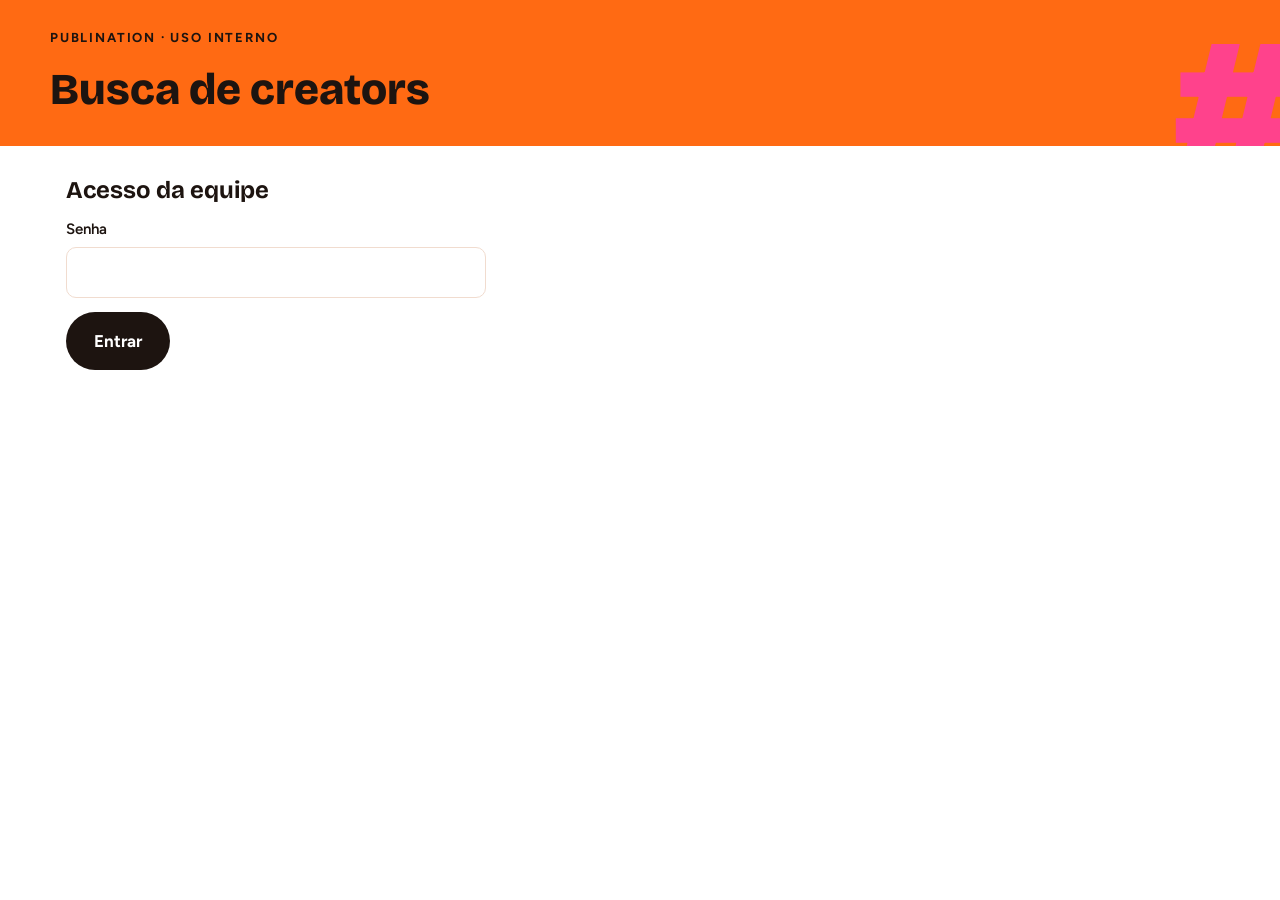
==== busca.html @ 856a25f0 "Site da Base de Creators Publi" ====
<!doctype html>
<html lang="pt-BR">
<head>
<meta charset="utf-8">
<meta name="viewport" content="width=device-width, initial-scale=1, viewport-fit=cover">
<meta name="robots" content="noindex, nofollow">
<title>Busca de Creators Publi</title>
<link rel="preconnect" href="https://fonts.googleapis.com">
<link rel="preconnect" href="https://fonts.gstatic.com" crossorigin>
<link rel="stylesheet" href="https://fonts.googleapis.com/css2?family=Bricolage+Grotesque:opsz,wght@12..96,600;12..96,800&family=Figtree:wght@400;600;700&display=swap">
<link rel="stylesheet" href="styles.css">
<style>
  .faixa { padding-block: 28px 32px; }
  .faixa h1 { font-size: clamp(30px, 5vw, 44px); max-width: none; }
  .faixa::after { font-size: clamp(120px, 20vw, 200px); }
  .miolo { max-width: 1180px; }
  .entrar { max-width: 420px; display: grid; gap: 14px; }
  .filtros {
    display: grid; gap: 12px;
    grid-template-columns: 2fr repeat(4, 1fr) 0.7fr 0.7fr;
    align-items: end;
    background: var(--superficie); border-radius: var(--raio); padding: 16px;
  }
  .filtros > * { min-width: 0; }
  .filtros label { font-size: 13px; }
  @media (max-width: 1000px) { .filtros { grid-template-columns: 1fr 1fr 1fr; } .filtros .busca-texto { grid-column: 1 / -1; } }
  @media (max-width: 560px) { .filtros { grid-template-columns: 1fr 1fr; } }
  .barra { display: flex; justify-content: space-between; align-items: center; gap: 12px; flex-wrap: wrap; margin: 20px 0 14px; }
  .total { font-weight: 700; font-variant-numeric: tabular-nums; }
  .cards { display: grid; gap: 16px; grid-template-columns: repeat(auto-fill, minmax(300px, 1fr)); }
  .card {
    border: 1.5px solid var(--linha); border-radius: var(--raio); padding: 18px;
    display: grid; gap: 12px; align-content: start; background: var(--fundo); min-width: 0;
  }
  .topo { display: flex; gap: 14px; align-items: center; min-width: 0; }
  .avatar {
    width: 64px; height: 64px; border-radius: 50%; flex: none; overflow: hidden;
    background: var(--laranja); color: var(--sobre-laranja);
    display: grid; place-items: center; font-family: var(--display); font-weight: 800; font-size: 22px;
  }
  .avatar img { width: 100%; height: 100%; object-fit: cover; }
  .topo > div { min-width: 0; }
  .card h3 { font-size: 19px; overflow-wrap: anywhere; }
  .meta { color: var(--tinta-suave); font-size: 14px; }
  .redes { display: flex; gap: 12px; flex-wrap: wrap; font-size: 14px; font-weight: 600; }
  .redes a { text-decoration: none; border-bottom: 1.5px solid var(--rosa); }
  .tags { display: flex; flex-wrap: wrap; gap: 6px; }
  .tag { font-size: 12px; padding: 4px 10px; border-radius: 999px; background: var(--superficie); }
  .tag.nicho { background: var(--tinta); color: var(--fundo); }
  .tag.seg { background: color-mix(in srgb, var(--rosa) 18%, transparent); font-weight: 700; }
  .bio { font-size: 14px; margin: 0; overflow-wrap: anywhere; }
  .refs { display: flex; gap: 10px; flex-wrap: wrap; font-size: 13px; }
  .contato { display: grid; gap: 6px; border-top: 1px solid var(--linha); padding-top: 12px; font-size: 14px; }
  .contato div { display: flex; justify-content: space-between; align-items: center; gap: 8px; min-width: 0; }
  .contato span { overflow-wrap: anywhere; min-width: 0; }
  .copiar { font: inherit; font-size: 12px; font-weight: 700; background: none; border: 1.5px solid var(--linha); color: var(--tinta); border-radius: 999px; padding: 4px 10px; cursor: pointer; flex: none; }
  .copiar:hover { border-color: var(--tinta); }
  .vazio { padding: 48px 16px; text-align: center; color: var(--tinta-suave); }
  .mais { display: flex; justify-content: center; margin-top: 24px; }
</style>
</head>
<body>

<header class="faixa">
  <div class="faixa-interna" style="max-width:1180px">
    <div class="marca">Publination · uso interno</div>
    <h1>Busca de creators</h1>
  </div>
</header>

<main class="miolo">
  <form id="entrar" class="entrar">
    <h2 style="font-size:24px">Acesso da equipe</h2>
    <div class="campo">
      <label for="senha">Senha</label>
      <input type="password" id="senha" autocomplete="current-password" required>
    </div>
    <div id="aviso-entrar" class="aviso erro" role="alert" hidden></div>
    <div><button class="botao" type="submit" id="btn-entrar">Entrar</button></div>
  </form>

  <section id="painel" hidden>
    <div class="filtros">
      <div class="campo busca-texto">
        <label for="f-texto">Buscar</label>
        <input type="search" id="f-texto" placeholder="Nome, @, cidade ou palavra da bio">
      </div>
      <div class="campo"><label for="f-nicho">Nicho</label><select id="f-nicho"><option value="">Todos</option></select></div>
      <div class="campo"><label for="f-estado">Estado</label><select id="f-estado"><option value="">Todos</option></select></div>
      <div class="campo"><label for="f-seg">Seguidores</label><select id="f-seg"><option value="">Todas as faixas</option></select></div>
      <div class="campo"><label for="f-formato">Formato</label><select id="f-formato"><option value="">Todos</option></select></div>
      <div class="campo"><label for="f-idmin">Idade mín.</label><input type="number" id="f-idmin" min="0" max="99" inputmode="numeric"></div>
      <div class="campo"><label for="f-idmax">Idade máx.</label><input type="number" id="f-idmax" min="0" max="99" inputmode="numeric"></div>
    </div>
    <div class="barra">
      <div class="total" id="total" aria-live="polite"></div>
      <div style="display:flex;gap:8px;flex-wrap:wrap">
        <button class="botao-sec" type="button" id="limpar">Limpar filtros</button>
        <button class="botao-sec" type="button" id="atualizar">Atualizar lista</button>
      </div>
    </div>
    <div class="cards" id="cards"></div>
    <div class="mais"><button class="botao-sec" type="button" id="mais" hidden>Mostrar mais</button></div>
  </section>
</main>

<script src="config.js"></script>
<script>
(function () {
  var SEGUIDORES = ["Até 10 mil","10 a 50 mil","50 a 100 mil","100 a 500 mil","500 mil a 1 milhão","Mais de 1 milhão"];
  var POR_PAGINA = 48;
  var todos = [], filtrados = [], mostrando = 0, senha = "";
  var $ = function (id) { return document.getElementById(id); };

  function guardar(s) { try { sessionStorage.setItem("basePubliSenha", s); } catch (e) {} }
  function lerGuardada() { try { return sessionStorage.getItem("basePubliSenha") || ""; } catch (e) { return ""; } }

  function idade(txt) {
    if (!txt) return null;
    var a, m, d, p;
    if ((p = txt.match(/^(\d{4})-(\d{2})-(\d{2})/))) { a = +p[1]; m = +p[2]; d = +p[3]; }
    else if ((p = txt.match(/^(\d{1,2})\/(\d{1,2})\/(\d{4})/))) { d = +p[1]; m = +p[2]; a = +p[3]; }
    else return null;
    var h = new Date(), r = h.getFullYear() - a;
    if (h.getMonth() + 1 < m || (h.getMonth() + 1 === m && h.getDate() < d)) r--;
    return r;
  }
  function semAcento(s) { return (s || "").normalize("NFD").replace(/[̀-ͯ]/g, "").toLowerCase(); }
  function lista(s) { return (s || "").split(",").map(function (x) { return x.trim(); }).filter(Boolean); }

  function carregar() {
    var url = window.BASE_PUBLI && window.BASE_PUBLI.SCRIPT_URL;
    if (!url || url.indexOf("http") !== 0) { erroEntrar("A URL do Apps Script ainda não foi colocada no arquivo config.js."); return Promise.resolve(); }
    $("btn-entrar").disabled = true; $("btn-entrar").textContent = "Carregando...";
    $("total").textContent = "Carregando...";
    return fetch(url + "?acao=listar&senha=" + encodeURIComponent(senha))
      .then(function (r) { return r.json(); })
      .then(function (res) {
        if (!res.ok) {
          guardar("");
          $("painel").hidden = true; $("entrar").hidden = false;
          erroEntrar(res.erro === "senha" ? "Senha incorreta." : "Não foi possível carregar a lista.");
          return;
        }
        guardar(senha);
        // Mantém só o cadastro mais recente de cada @
        var mapa = {};
        res.creators.forEach(function (c) { mapa[c.instagram] = c; });
        todos = Object.keys(mapa).map(function (k) {
          var c = mapa[k];
          c._idade = idade(c.nascimento);
          c._nichos = lista(c.nichos);
          c._formatos = lista(c.formatos);
          c._busca = semAcento([c.nome, c.instagram, c.tiktok, c.cidade, c.estado, c.bio, c.nichos].join(" "));
          return c;
        }).sort(function (a, b) { return (b.dataCadastro || "").localeCompare(a.dataCadastro || ""); });
        montarFiltros();
        $("entrar").hidden = true; $("painel").hidden = false;
        filtrar();
      })
      .catch(function () { erroEntrar("Não foi possível conectar. Tente de novo."); })
      .then(function () { $("btn-entrar").disabled = false; $("btn-entrar").textContent = "Entrar"; });
  }
  function erroEntrar(t) { $("aviso-entrar").textContent = t; $("aviso-entrar").hidden = false; }

  function preencherSelect(id, valores) {
    var sel = $(id), atual = sel.value;
    while (sel.options.length > 1) sel.remove(1);
    valores.forEach(function (v) { var o = document.createElement("option"); o.value = v; o.textContent = v; sel.appendChild(o); });
    sel.value = atual;
  }
  function unicos(fn) {
    var s = {};
    todos.forEach(function (c) { fn(c).forEach(function (v) { if (v) s[v] = 1; }); });
    return Object.keys(s).sort(function (a, b) { return a.localeCompare(b, "pt-BR"); });
  }
  function montarFiltros() {
    preencherSelect("f-nicho", unicos(function (c) { return c._nichos; }));
    preencherSelect("f-estado", unicos(function (c) { return [c.estado]; }));
    preencherSelect("f-formato", unicos(function (c) { return c._formatos; }));
    var segs = unicos(function (c) { return [c.seguidores]; });
    preencherSelect("f-seg", SEGUIDORES.filter(function (s) { return segs.indexOf(s) > -1; }));
  }

  function filtrar() {
    var t = semAcento($("f-texto").value.trim()).replace(/^@/, "");
    var nicho = $("f-nicho").value, uf = $("f-estado").value, seg = $("f-seg").value, fmt = $("f-formato").value;
    var min = $("f-idmin").value === "" ? null : +$("f-idmin").value;
    var max = $("f-idmax").value === "" ? null : +$("f-idmax").value;
    filtrados = todos.filter(function (c) {
      if (t && c._busca.indexOf(t) === -1) return false;
      if (nicho && c._nichos.indexOf(nicho) === -1) return false;
      if (uf && c.estado !== uf) return false;
      if (seg && c.seguidores !== seg) return false;
      if (fmt && c._formatos.indexOf(fmt) === -1) return false;
      if (min !== null && (c._idade === null || c._idade < min)) return false;
      if (max !== null && (c._idade === null || c._idade > max)) return false;
      return true;
    });
    var n = filtrados.length;
    $("total").textContent = n.toLocaleString("pt-BR") + (n === 1 ? " creator encontrado" : " creators encontrados") + " de " + todos.length.toLocaleString("pt-BR");
    $("cards").innerHTML = ""; mostrando = 0;
    if (!n) {
      var v = document.createElement("div"); v.className = "vazio";
      v.textContent = todos.length ? "Nenhum creator com esses filtros. Tente tirar algum." : "Ainda não tem ninguém cadastrado. Assim que o link for divulgado, os cadastros aparecem aqui.";
      $("cards").appendChild(v);
    }
    mostrarMais();
  }

  function el(tag, cls, texto) { var e = document.createElement(tag); if (cls) e.className = cls; if (texto != null) e.textContent = texto; return e; }
  function link(href, texto) { var a = el("a", null, texto); a.href = href; a.target = "_blank"; a.rel = "noopener"; return a; }
  function seguro(u) { return /^https?:\/\//i.test(u || "") ? u : ""; }
  function iniciais(n) { return (n || "?").trim().split(/\s+/).slice(0, 2).map(function (p) { return p[0]; }).join("").toUpperCase(); }

  function linhaContato(rotulo, valor, extra) {
    var d = el("div");
    var s = el("span"); s.appendChild(el("strong", null, rotulo + ": "));
    if (extra) s.appendChild(extra); else s.appendChild(document.createTextNode(valor));
    var b = el("button", "copiar", "Copiar"); b.type = "button";
    b.addEventListener("click", function () {
      var ok = function () { b.textContent = "Copiado"; setTimeout(function () { b.textContent = "Copiar"; }, 1500); };
      if (navigator.clipboard) navigator.clipboard.writeText(valor).then(ok, function () {});
    });
    d.appendChild(s); d.appendChild(b); return d;
  }

  function card(c) {
    var k = el("article", "card");
    var topo = el("div", "topo");
    var av = el("div", "avatar");
    if (seguro(c.foto)) { var im = new Image(); im.src = c.foto; im.alt = ""; im.loading = "lazy"; im.onerror = function () { av.textContent = iniciais(c.nome); }; av.appendChild(im); }
    else av.textContent = iniciais(c.nome);
    var info = el("div");
    info.appendChild(el("h3", null, c.nome));
    var partes = [];
    if (c._idade !== null) partes.push(c._idade + " anos");
    if (c.cidade || c.estado) partes.push([c.cidade, c.estado].filter(Boolean).join("/"));
    info.appendChild(el("div", "meta", partes.join(" · ")));
    topo.appendChild(av); topo.appendChild(info); k.appendChild(topo);

    var redes = el("div", "redes");
    redes.appendChild(link("https://www.instagram.com/" + encodeURIComponent(c.instagram) + "/", "@" + c.instagram));
    if (c.tiktok) redes.appendChild(link("https://www.tiktok.com/@" + encodeURIComponent(c.tiktok), "TikTok @" + c.tiktok));
    k.appendChild(redes);

    var tags = el("div", "tags");
    if (c.seguidores) tags.appendChild(el("span", "tag seg", c.seguidores));
    c._nichos.forEach(function (n) { tags.appendChild(el("span", "tag nicho", n)); });
    c._formatos.forEach(function (f) { tags.appendChild(el("span", "tag", f)); });
    k.appendChild(tags);

    if (c.bio) k.appendChild(el("p", "bio", c.bio));

    var refs = [c.ref1, c.ref2, c.ref3].map(seguro).filter(Boolean);
    if (refs.length) {
      var r = el("div", "refs"); r.appendChild(el("strong", null, "Referências:"));
      refs.forEach(function (u, i) { r.appendChild(link(u, "Conteúdo " + (i + 1))); });
      k.appendChild(r);
    }

    var ct = el("div", "contato");
    if (c.whatsapp) {
      var num = c.whatsapp.replace(/\D/g, "");
      if (num.length <= 11) num = "55" + num;
      ct.appendChild(linhaContato("WhatsApp", c.whatsapp, link("https://wa.me/" + num, c.whatsapp)));
    }
    if (c.email) ct.appendChild(linhaContato("E-mail", c.email));
    if (c.responsavel) ct.appendChild(el("div", "meta", "Menor de idade. Responsável: " + c.responsavel));
    ct.appendChild(el("div", "meta", "Cadastro em " + (c.dataCadastro || "").slice(0, 10).split("-").reverse().join("/")));
    k.appendChild(ct);
    return k;
  }

  function mostrarMais() {
    var frag = document.createDocumentFragment();
    filtrados.slice(mostrando, mostrando + POR_PAGINA).forEach(function (c) { frag.appendChild(card(c)); });
    $("cards").appendChild(frag);
    mostrando = Math.min(filtrados.length, mostrando + POR_PAGINA);
    $("mais").hidden = mostrando >= filtrados.length;
  }

  var espera;
  ["f-texto", "f-idmin", "f-idmax"].forEach(function (id) { $(id).addEventListener("input", function () { clearTimeout(espera); espera = setTimeout(filtrar, 200); }); });
  ["f-nicho", "f-estado", "f-seg", "f-formato"].forEach(function (id) { $(id).addEventListener("change", filtrar); });
  $("mais").addEventListener("click", mostrarMais);
  $("limpar").addEventListener("click", function () {
    ["f-texto", "f-nicho", "f-estado", "f-seg", "f-formato", "f-idmin", "f-idmax"].forEach(function (id) { $(id).value = ""; });
    filtrar();
  });
  $("atualizar").addEventListener("click", carregar);
  $("entrar").addEventListener("submit", function (e) {
    e.preventDefault(); $("aviso-entrar").hidden = true;
    senha = $("senha").value; carregar();
  });

  senha = lerGuardada();
  if (senha) carregar();
})();
</script>
</body>
</html>
---- styles.css ----
/* Base de Creators Publi
   Layout: faixa laranja de abertura com o título grande, conteúdo em coluna única centralizada,
   seções do formulário separadas por título e linha, chips clicáveis para escolhas múltiplas. */
:root {
  --laranja: #ff6a13;
  --laranja-forte: #e2540a;
  --rosa: #ff3e9a;
  --tinta: #1d1410;
  --tinta-suave: #6b5a50;
  --fundo: #ffffff;
  --superficie: #fff3eb;
  --linha: #f1dccf;
  --campo: #ffffff;
  --sobre-laranja: #1d1410;
  --erro: #c4252f;
  --ok: #1f8a4c;
  --display: "Bricolage Grotesque", "Arial Black", system-ui, sans-serif;
  --texto: "Figtree", system-ui, -apple-system, "Segoe UI", sans-serif;
  --raio: 14px;
}
@media (prefers-color-scheme: dark) {
  :root {
    --tinta: #fbefe7;
    --tinta-suave: #c3ac9f;
    --fundo: #17110e;
    --superficie: #241a15;
    --linha: #3a2b23;
    --campo: #1d1612;
    --erro: #ff6b72;
    --ok: #4fd18a;
    color-scheme: dark;
  }
}

* { box-sizing: border-box; }
[hidden] { display: none !important; }
html { -webkit-text-size-adjust: 100%; }
body {
  margin: 0;
  background: var(--fundo);
  color: var(--tinta);
  font-family: var(--texto);
  font-size: 16px;
  line-height: 1.55;
}
img { max-width: 100%; display: block; }
a { color: inherit; }
h1, h2, h3 { font-family: var(--display); line-height: 1.08; text-wrap: balance; margin: 0; }

.faixa {
  background: var(--laranja);
  color: var(--sobre-laranja);
  padding-block: 44px 56px;
  padding-left: max(16px, env(safe-area-inset-left, 0px));
  padding-right: max(16px, env(safe-area-inset-right, 0px));
  position: relative;
  overflow: hidden;
}
.faixa::after {
  content: "#";
  position: absolute;
  right: -0.08em;
  bottom: -0.32em;
  font-family: var(--display);
  font-weight: 800;
  font-size: clamp(180px, 34vw, 360px);
  line-height: 1;
  color: var(--rosa);
  opacity: 0.9;
  pointer-events: none;
}
.faixa-interna { max-width: 760px; margin: 0 auto; position: relative; z-index: 1; }
.marca {
  font-weight: 700;
  letter-spacing: 0.14em;
  text-transform: uppercase;
  font-size: 13px;
  margin-bottom: 18px;
}
.faixa h1 { font-size: clamp(38px, 7vw, 64px); font-weight: 800; max-width: 14ch; }
.faixa p { font-size: 18px; max-width: 46ch; margin: 16px 0 0; }

.miolo {
  max-width: 760px;
  margin: 0 auto;
  padding-block: 32px 64px;
  padding-left: max(16px, env(safe-area-inset-left, 0px));
  padding-right: max(16px, env(safe-area-inset-right, 0px));
}

.secao { display: grid; gap: 18px; padding-block: 28px; border-top: 1px solid var(--linha); }
.secao:first-of-type { border-top: 0; padding-top: 0; }
.secao h2 { font-size: 24px; font-weight: 700; }
.secao h2 span { color: var(--laranja); }
.dica { color: var(--tinta-suave); font-size: 14px; margin: -10px 0 0; }

.grade { display: grid; gap: 16px; grid-template-columns: 1fr 1fr; }
.grade > * { min-width: 0; }
.grade .inteiro { grid-column: 1 / -1; }
@media (max-width: 560px) { .grade { grid-template-columns: 1fr; } }

.campo { display: grid; gap: 6px; }
label, .rotulo { font-weight: 600; font-size: 15px; }
.opcional { font-weight: 400; color: var(--tinta-suave); font-size: 13px; }
input[type="text"], input[type="email"], input[type="tel"], input[type="url"], input[type="date"],
input[type="password"], input[type="search"], input[type="number"], select, textarea {
  width: 100%;
  font: inherit;
  color: var(--tinta);
  background: var(--campo);
  border: 1.5px solid var(--linha);
  border-radius: 10px;
  padding: 12px 14px;
  min-height: 48px;
}
textarea { resize: vertical; min-height: 96px; }
input:focus, select:focus, textarea:focus, button:focus-visible, .chip input:focus-visible + span {
  outline: 3px solid color-mix(in srgb, var(--laranja) 55%, transparent);
  outline-offset: 1px;
  border-color: var(--laranja);
}
.prefixo { position: relative; }
.prefixo span {
  position: absolute; left: 14px; top: 50%; transform: translateY(-50%);
  color: var(--tinta-suave); pointer-events: none;
}
.prefixo input { padding-left: 32px; }
.contador { font-size: 13px; color: var(--tinta-suave); text-align: right; }

.chips { display: flex; flex-wrap: wrap; gap: 8px; }
.chip { position: relative; }
.chip input { position: absolute; opacity: 0; inset: 0; margin: 0; cursor: pointer; }
.chip span {
  display: inline-block;
  padding: 9px 15px;
  border-radius: 999px;
  border: 1.5px solid var(--linha);
  background: var(--campo);
  font-size: 15px;
  cursor: pointer;
  user-select: none;
  transition: background .15s, border-color .15s, color .15s;
}
.chip input:checked + span { background: var(--tinta); color: var(--fundo); border-color: var(--tinta); }
.chip input:disabled:not(:checked) + span { opacity: .45; cursor: not-allowed; }

.foto-area { display: flex; gap: 16px; align-items: center; flex-wrap: wrap; }
.foto-previa {
  width: 88px; height: 88px; border-radius: 50%;
  background: var(--superficie); border: 2px dashed var(--linha);
  display: grid; place-items: center; overflow: hidden; flex: none;
  color: var(--tinta-suave); font-size: 13px; text-align: center;
}
.foto-previa img { width: 100%; height: 100%; object-fit: cover; }

.consentimento {
  display: flex; gap: 12px; align-items: flex-start;
  background: var(--superficie); border-radius: var(--raio); padding: 16px;
  font-size: 14px;
}
.consentimento input { width: 20px; height: 20px; margin-top: 2px; flex: none; accent-color: var(--laranja); }

.botao {
  font: inherit; font-weight: 700; font-size: 17px;
  background: var(--tinta); color: var(--fundo);
  border: 0; border-radius: 999px; padding: 16px 28px; cursor: pointer;
  min-height: 52px;
}
.botao:hover { background: var(--laranja-forte); color: #fff; }
.botao[disabled] { opacity: .6; cursor: wait; }
.botao-sec {
  font: inherit; font-weight: 600; font-size: 14px;
  background: transparent; color: var(--tinta);
  border: 1.5px solid var(--linha); border-radius: 999px; padding: 8px 14px; cursor: pointer;
}
.botao-sec:hover { border-color: var(--tinta); }

.erro-campo { color: var(--erro); font-size: 13px; }
.aviso { border-radius: var(--raio); padding: 14px 16px; font-size: 15px; }
.aviso.erro { background: color-mix(in srgb, var(--erro) 12%, transparent); color: var(--erro); }
.invalido { border-color: var(--erro) !important; }

.sucesso { text-align: left; display: grid; gap: 14px; padding-block: 24px; }
.sucesso h2 { font-size: 34px; }
.sucesso .selo {
  width: 64px; height: 64px; border-radius: 50%; background: var(--rosa); color: #fff;
  display: grid; place-items: center; font-family: var(--display); font-size: 34px; font-weight: 800;
}
.rodape { color: var(--tinta-suave); font-size: 13px; margin-top: 28px; }
.oculto-robo { position: absolute; left: -9999px; width: 1px; height: 1px; overflow: hidden; }

@media (prefers-reduced-motion: reduce) { * { transition: none !important; } }
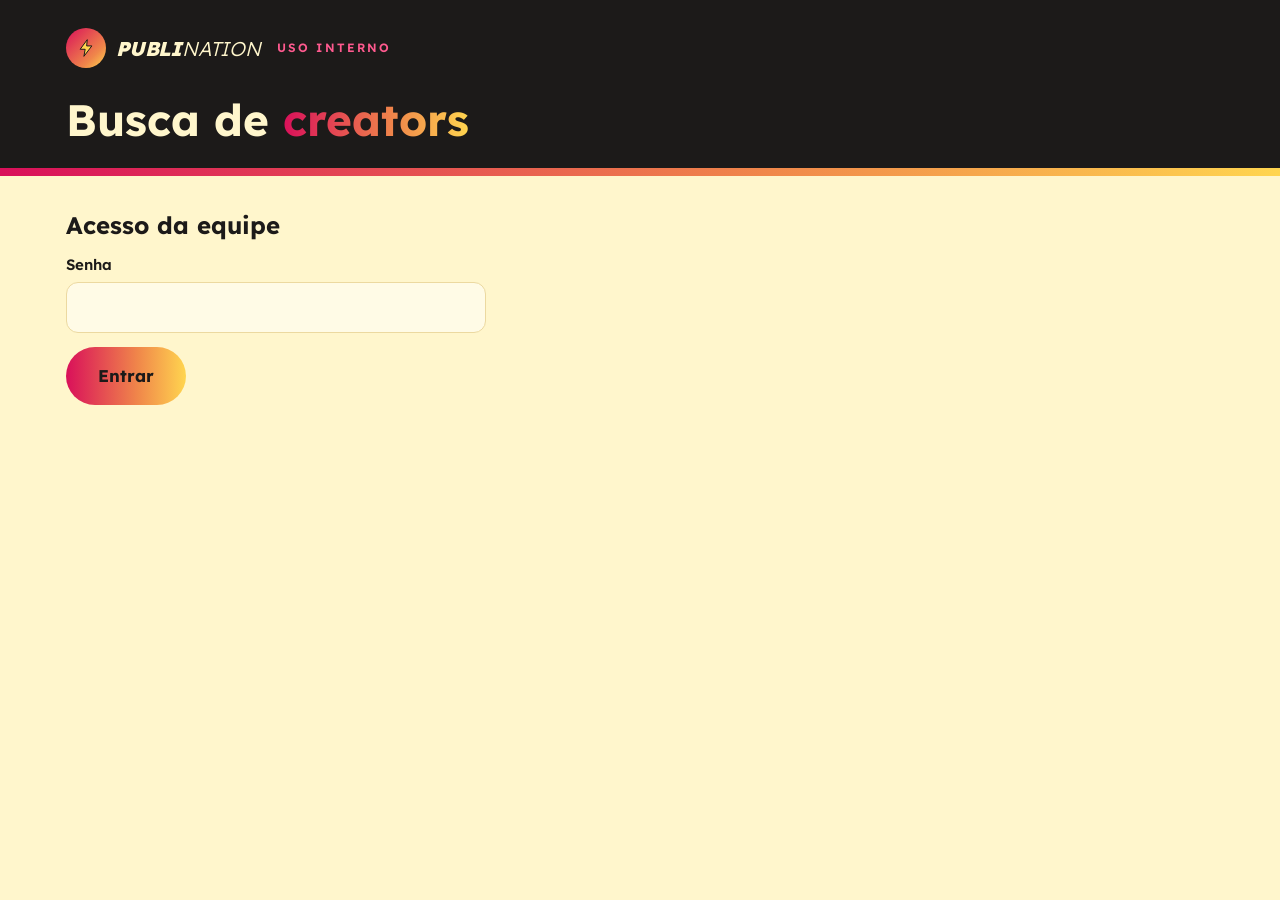
==== commit d2c0f632: "Add files via upload" ====
--- a/busca.html
+++ b/busca.html
@@ -7,12 +7,11 @@
 <title>Busca de Creators Publi</title>
 <link rel="preconnect" href="https://fonts.googleapis.com">
 <link rel="preconnect" href="https://fonts.gstatic.com" crossorigin>
-<link rel="stylesheet" href="https://fonts.googleapis.com/css2?family=Bricolage+Grotesque:opsz,wght@12..96,600;12..96,800&family=Figtree:wght@400;600;700&display=swap">
+<link rel="stylesheet" href="https://fonts.googleapis.com/css2?family=Lexend:wght@300;400;500;600;700;800&display=swap">
 <link rel="stylesheet" href="styles.css">
 <style>
   .faixa { padding-block: 28px 32px; }
   .faixa h1 { font-size: clamp(30px, 5vw, 44px); max-width: none; }
-  .faixa::after { font-size: clamp(120px, 20vw, 200px); }
   .miolo { max-width: 1180px; }
   .entrar { max-width: 420px; display: grid; gap: 14px; }
   .filtros {
@@ -35,7 +34,7 @@
   .topo { display: flex; gap: 14px; align-items: center; min-width: 0; }
   .avatar {
     width: 64px; height: 64px; border-radius: 50%; flex: none; overflow: hidden;
-    background: var(--laranja); color: var(--sobre-laranja);
+    background: var(--degrade); color: #1c1a19;
     display: grid; place-items: center; font-family: var(--display); font-weight: 800; font-size: 22px;
   }
   .avatar img { width: 100%; height: 100%; object-fit: cover; }
@@ -43,11 +42,11 @@
   .card h3 { font-size: 19px; overflow-wrap: anywhere; }
   .meta { color: var(--tinta-suave); font-size: 14px; }
   .redes { display: flex; gap: 12px; flex-wrap: wrap; font-size: 14px; font-weight: 600; }
-  .redes a { text-decoration: none; border-bottom: 1.5px solid var(--rosa); }
+  .redes a { text-decoration: none; border-bottom: 1.5px solid var(--carmim); }
   .tags { display: flex; flex-wrap: wrap; gap: 6px; }
   .tag { font-size: 12px; padding: 4px 10px; border-radius: 999px; background: var(--superficie); }
   .tag.nicho { background: var(--tinta); color: var(--fundo); }
-  .tag.seg { background: color-mix(in srgb, var(--rosa) 18%, transparent); font-weight: 700; }
+  .tag.seg { background: var(--degrade); color: #1c1a19; font-weight: 700; }
   .bio { font-size: 14px; margin: 0; overflow-wrap: anywhere; }
   .refs { display: flex; gap: 10px; flex-wrap: wrap; font-size: 13px; }
   .contato { display: grid; gap: 6px; border-top: 1px solid var(--linha); padding-top: 12px; font-size: 14px; }
@@ -62,9 +61,9 @@
 <body>
 
 <header class="faixa">
-  <div class="faixa-interna" style="max-width:1180px">
-    <div class="marca">Publination · uso interno</div>
-    <h1>Busca de creators</h1>
+  <div class="faixa-interna" style="max-width:1148px">
+    <div class="marca"><span class="marca-icone" aria-hidden="true"><svg viewBox="0 0 24 24"><path d="M13.5 2 5 13.5h6L9.5 22 19 9.5h-6.2L13.5 2Z" fill="#ffd54f" stroke="#1c1a19" stroke-width="1.2" stroke-linejoin="round"/></svg></span><span class="marca-nome"><b>PUBLI</b><span>NATION</span></span><span class="marca-extra">uso interno</span></div>
+    <h1>Busca de <em>creators</em></h1>
   </div>
 </header>
 
--- a/styles.css
+++ b/styles.css
@@ -1,32 +1,36 @@
-/* Base de Creators Publi
-   Layout: faixa laranja de abertura com o título grande, conteúdo em coluna única centralizada,
-   seções do formulário separadas por título e linha, chips clicáveis para escolhas múltiplas. */
+/* Base de Creators Publi, na identidade visual da Publination
+   Layout: faixa escura de abertura com a marca e uma barra em degradê embaixo, conteúdo em creme numa coluna,
+   rótulos rosa espaçados no topo de cada bloco, chips em pílula com contorno e preenchimento em degradê. */
 :root {
-  --laranja: #ff6a13;
-  --laranja-forte: #e2540a;
-  --rosa: #ff3e9a;
-  --tinta: #1d1410;
-  --tinta-suave: #6b5a50;
-  --fundo: #ffffff;
-  --superficie: #fff3eb;
-  --linha: #f1dccf;
-  --campo: #ffffff;
-  --sobre-laranja: #1d1410;
-  --erro: #c4252f;
+  --carmim: #d9105a;
+  --laranja: #f0874a;
+  --amarelo: #ffd54f;
+  --degrade: linear-gradient(90deg, #d9105a 0%, #f0874a 60%, #ffd54f 100%);
+  --escuro: #1c1a19;
+  --creme: #fff6cc;
+  --tinta: #1c1a19;
+  --tinta-suave: #6a5f52;
+  --fundo: #fff6cc;
+  --superficie: #fdeeb3;
+  --linha: #ecd9a0;
+  --campo: #fffbe6;
+  --rotulo: #d9105a;
+  --erro: #b3123f;
   --ok: #1f8a4c;
-  --display: "Bricolage Grotesque", "Arial Black", system-ui, sans-serif;
-  --texto: "Figtree", system-ui, -apple-system, "Segoe UI", sans-serif;
+  --display: "Lexend", "Segoe UI", system-ui, sans-serif;
+  --texto: "Lexend", "Segoe UI", system-ui, -apple-system, sans-serif;
   --raio: 14px;
 }
 @media (prefers-color-scheme: dark) {
   :root {
-    --tinta: #fbefe7;
-    --tinta-suave: #c3ac9f;
-    --fundo: #17110e;
-    --superficie: #241a15;
-    --linha: #3a2b23;
-    --campo: #1d1612;
-    --erro: #ff6b72;
+    --tinta: #fff6cc;
+    --tinta-suave: #c9bd9c;
+    --fundo: #1c1a19;
+    --superficie: #2a2624;
+    --linha: #433c36;
+    --campo: #242120;
+    --rotulo: #ff5a8f;
+    --erro: #ff6b8e;
     --ok: #4fd18a;
     color-scheme: dark;
   }
@@ -45,54 +49,54 @@
 }
 img { max-width: 100%; display: block; }
 a { color: inherit; }
-h1, h2, h3 { font-family: var(--display); line-height: 1.08; text-wrap: balance; margin: 0; }
+h1, h2, h3 { font-family: var(--display); line-height: 1.1; text-wrap: balance; margin: 0; font-weight: 700; }
 
 .faixa {
-  background: var(--laranja);
-  color: var(--sobre-laranja);
-  padding-block: 44px 56px;
+  background: var(--escuro);
+  color: var(--creme);
+  padding-block: 40px 52px;
   padding-left: max(16px, env(safe-area-inset-left, 0px));
   padding-right: max(16px, env(safe-area-inset-right, 0px));
   position: relative;
-  overflow: hidden;
 }
 .faixa::after {
-  content: "#";
-  position: absolute;
-  right: -0.08em;
-  bottom: -0.32em;
-  font-family: var(--display);
-  font-weight: 800;
-  font-size: clamp(180px, 34vw, 360px);
-  line-height: 1;
-  color: var(--rosa);
-  opacity: 0.9;
-  pointer-events: none;
-}
-.faixa-interna { max-width: 760px; margin: 0 auto; position: relative; z-index: 1; }
-.marca {
-  font-weight: 700;
-  letter-spacing: 0.14em;
-  text-transform: uppercase;
-  font-size: 13px;
-  margin-bottom: 18px;
-}
-.faixa h1 { font-size: clamp(38px, 7vw, 64px); font-weight: 800; max-width: 14ch; }
-.faixa p { font-size: 18px; max-width: 46ch; margin: 16px 0 0; }
+  content: "";
+  position: absolute; left: 0; right: 0; bottom: 0; height: 8px;
+  background: var(--degrade);
+}
+.faixa-interna { max-width: 728px; margin: 0 auto; position: relative; }
+.marca { display: flex; align-items: center; gap: 10px; margin-bottom: 28px; }
+.marca-icone {
+  width: 40px; height: 40px; border-radius: 50%; flex: none;
+  background: linear-gradient(135deg, #d9105a, #f0874a 70%, #ffd54f);
+  display: grid; place-items: center;
+}
+.marca-icone svg { width: 20px; height: 20px; }
+.marca-nome { font-size: 20px; font-style: italic; letter-spacing: -0.01em; color: var(--creme); }
+.marca-nome b { font-weight: 800; }
+.marca-nome span { font-weight: 300; }
+.marca-extra { font-size: 12px; letter-spacing: 0.18em; text-transform: uppercase; color: #ff5a8f; font-weight: 600; margin-left: 6px; }
+.faixa h1 { font-size: clamp(34px, 6.4vw, 56px); max-width: 15ch; color: var(--creme); }
+.faixa h1 em {
+  font-style: normal;
+  background: var(--degrade); -webkit-background-clip: text; background-clip: text; color: transparent;
+}
+.faixa p { font-size: 18px; max-width: 46ch; margin: 18px 0 0; color: #f3e7bd; font-weight: 300; }
 
 .miolo {
   max-width: 760px;
   margin: 0 auto;
-  padding-block: 32px 64px;
+  padding-block: 36px 64px;
   padding-left: max(16px, env(safe-area-inset-left, 0px));
   padding-right: max(16px, env(safe-area-inset-right, 0px));
 }
 
-.secao { display: grid; gap: 18px; padding-block: 28px; border-top: 1px solid var(--linha); }
+.secao { display: grid; gap: 18px; padding-block: 30px; border-top: 1px solid var(--linha); }
 .secao:first-of-type { border-top: 0; padding-top: 0; }
-.secao h2 { font-size: 24px; font-weight: 700; }
-.secao h2 span { color: var(--laranja); }
-.dica { color: var(--tinta-suave); font-size: 14px; margin: -10px 0 0; }
+.secao h2 {
+  font-size: 13px; font-weight: 700; letter-spacing: 0.22em; text-transform: uppercase; color: var(--rotulo);
+}
+.dica { color: var(--tinta-suave); font-size: 14px; margin: -10px 0 0; font-weight: 300; }
 
 .grade { display: grid; gap: 16px; grid-template-columns: 1fr 1fr; }
 .grade > * { min-width: 0; }
@@ -101,23 +105,24 @@
 
 .campo { display: grid; gap: 6px; }
 label, .rotulo { font-weight: 600; font-size: 15px; }
-.opcional { font-weight: 400; color: var(--tinta-suave); font-size: 13px; }
+.opcional { font-weight: 300; color: var(--tinta-suave); font-size: 13px; }
 input[type="text"], input[type="email"], input[type="tel"], input[type="url"], input[type="date"],
 input[type="password"], input[type="search"], input[type="number"], select, textarea {
   width: 100%;
   font: inherit;
+  font-weight: 400;
   color: var(--tinta);
   background: var(--campo);
   border: 1.5px solid var(--linha);
-  border-radius: 10px;
+  border-radius: 12px;
   padding: 12px 14px;
   min-height: 48px;
 }
 textarea { resize: vertical; min-height: 96px; }
 input:focus, select:focus, textarea:focus, button:focus-visible, .chip input:focus-visible + span {
-  outline: 3px solid color-mix(in srgb, var(--laranja) 55%, transparent);
+  outline: 3px solid color-mix(in srgb, var(--carmim) 40%, transparent);
   outline-offset: 1px;
-  border-color: var(--laranja);
+  border-color: var(--carmim);
 }
 .prefixo { position: relative; }
 .prefixo span {
@@ -132,17 +137,18 @@
 .chip input { position: absolute; opacity: 0; inset: 0; margin: 0; cursor: pointer; }
 .chip span {
   display: inline-block;
-  padding: 9px 15px;
+  padding: 9px 16px;
   border-radius: 999px;
-  border: 1.5px solid var(--linha);
+  border: 1.5px solid color-mix(in srgb, var(--carmim) 55%, var(--linha));
   background: var(--campo);
   font-size: 15px;
+  font-weight: 500;
   cursor: pointer;
   user-select: none;
   transition: background .15s, border-color .15s, color .15s;
 }
-.chip input:checked + span { background: var(--tinta); color: var(--fundo); border-color: var(--tinta); }
-.chip input:disabled:not(:checked) + span { opacity: .45; cursor: not-allowed; }
+.chip input:checked + span { background: var(--degrade); color: #1c1a19; border-color: transparent; font-weight: 600; }
+.chip input:disabled:not(:checked) + span { opacity: .4; cursor: not-allowed; }
 
 .foto-area { display: flex; gap: 16px; align-items: center; flex-wrap: wrap; }
 .foto-previa {
@@ -156,24 +162,26 @@
 .consentimento {
   display: flex; gap: 12px; align-items: flex-start;
   background: var(--superficie); border-radius: var(--raio); padding: 16px;
-  font-size: 14px;
-}
-.consentimento input { width: 20px; height: 20px; margin-top: 2px; flex: none; accent-color: var(--laranja); }
+  font-size: 14px; font-weight: 400;
+  border-left: 4px solid var(--carmim);
+}
+.consentimento input { width: 20px; height: 20px; margin-top: 2px; flex: none; accent-color: var(--carmim); }
 
 .botao {
   font: inherit; font-weight: 700; font-size: 17px;
-  background: var(--tinta); color: var(--fundo);
-  border: 0; border-radius: 999px; padding: 16px 28px; cursor: pointer;
+  background: var(--degrade); color: #1c1a19;
+  border: 0; border-radius: 999px; padding: 16px 32px; cursor: pointer;
   min-height: 52px;
-}
-.botao:hover { background: var(--laranja-forte); color: #fff; }
-.botao[disabled] { opacity: .6; cursor: wait; }
+  transition: filter .15s, transform .15s;
+}
+.botao:hover { filter: brightness(1.06); transform: translateY(-1px); }
+.botao[disabled] { opacity: .6; cursor: wait; transform: none; }
 .botao-sec {
   font: inherit; font-weight: 600; font-size: 14px;
   background: transparent; color: var(--tinta);
-  border: 1.5px solid var(--linha); border-radius: 999px; padding: 8px 14px; cursor: pointer;
-}
-.botao-sec:hover { border-color: var(--tinta); }
+  border: 1.5px solid color-mix(in srgb, var(--carmim) 55%, var(--linha)); border-radius: 999px; padding: 8px 16px; cursor: pointer;
+}
+.botao-sec:hover { border-color: var(--carmim); }
 
 .erro-campo { color: var(--erro); font-size: 13px; }
 .aviso { border-radius: var(--raio); padding: 14px 16px; font-size: 15px; }
@@ -183,10 +191,10 @@
 .sucesso { text-align: left; display: grid; gap: 14px; padding-block: 24px; }
 .sucesso h2 { font-size: 34px; }
 .sucesso .selo {
-  width: 64px; height: 64px; border-radius: 50%; background: var(--rosa); color: #fff;
-  display: grid; place-items: center; font-family: var(--display); font-size: 34px; font-weight: 800;
-}
-.rodape { color: var(--tinta-suave); font-size: 13px; margin-top: 28px; }
+  width: 64px; height: 64px; border-radius: 50%; background: var(--degrade); color: #1c1a19;
+  display: grid; place-items: center; font-family: var(--display); font-size: 32px; font-weight: 800;
+}
+.rodape { color: var(--tinta-suave); font-size: 13px; margin-top: 28px; font-weight: 300; }
 .oculto-robo { position: absolute; left: -9999px; width: 1px; height: 1px; overflow: hidden; }
 
 @media (prefers-reduced-motion: reduce) { * { transition: none !important; } }
